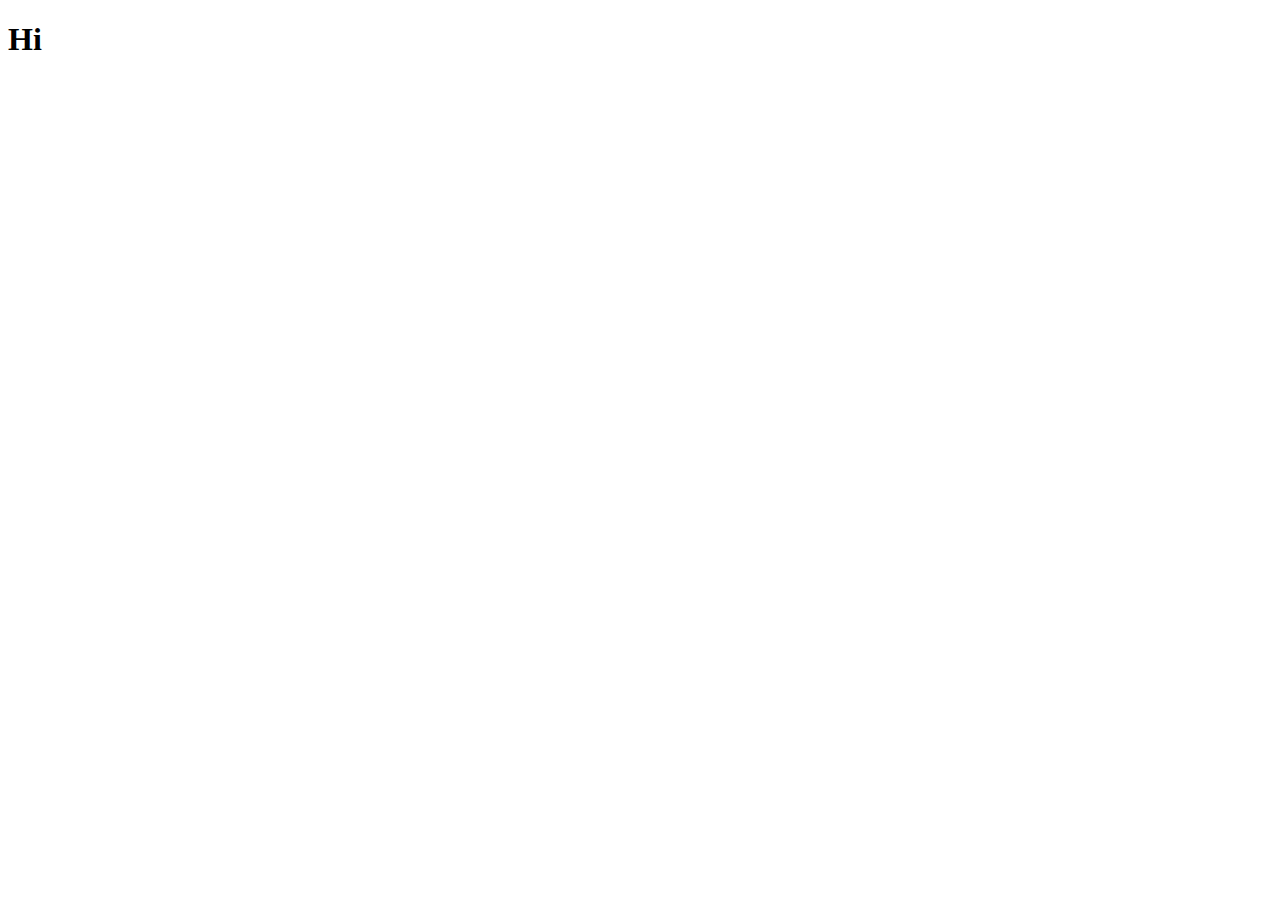
==== index.html @ 2e9fac11 "Setup do projeto" ====
<!DOCTYPE html>
<html lang="pt-br">
<head>
    <meta charset="UTF-8">
    <meta http-equiv="X-UA-Compatible" content="IE=edge">
    <meta name="viewport" content="width=device-width, initial-scale=1.0">
    <title>Home - Jogo da Forca</title>
</head>
<body>
    <h1>Hi</h1>
</body>
</html>
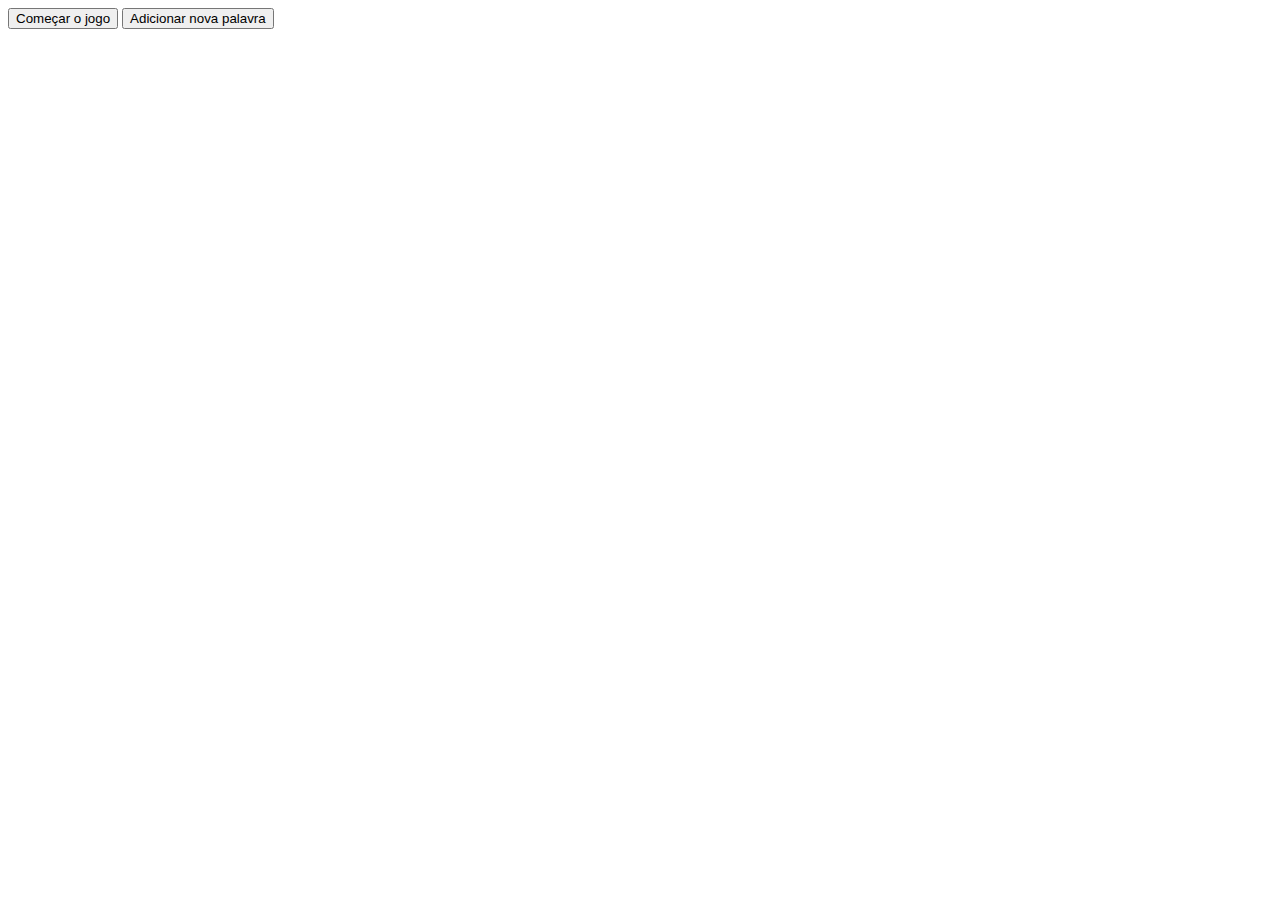
==== commit 5ed38bcf: "Adicionado modulo" ====
--- a/index.html
+++ b/index.html
@@ -4,9 +4,12 @@
     <meta charset="UTF-8">
     <meta http-equiv="X-UA-Compatible" content="IE=edge">
     <meta name="viewport" content="width=device-width, initial-scale=1.0">
-    <title>Home - Jogo da Forca</title>
+    <title>Jogo da Forca - Home</title>
 </head>
 <body>
-    <h1>Hi</h1>
+    <button id="btn">Começar o jogo</button>
+    <button>Adicionar nova palavra</button>
+
+    <script type="module" src="./assets/index.js"></script>
 </body>
 </html>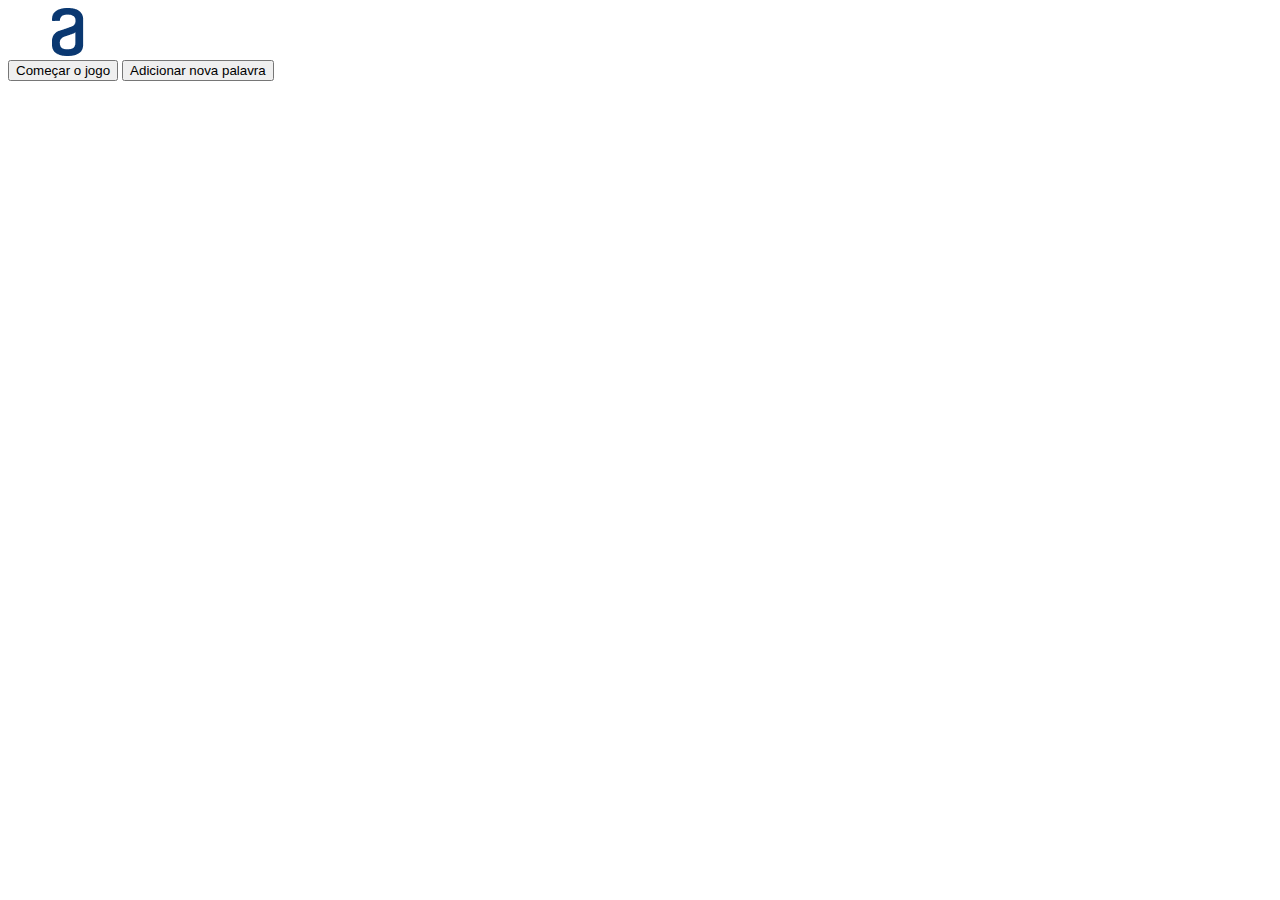
==== commit 0c2cd19f: "Adicionado logo da Alura" ====
--- a/index.html
+++ b/index.html
@@ -7,8 +7,13 @@
     <title>Jogo da Forca - Home</title>
 </head>
 <body>
-    <button id="btn">Começar o jogo</button>
-    <button>Adicionar nova palavra</button>
+    <header>
+        <img src="./assets/img/logo.png" alt="Logo">
+    </header>
+    <main>
+        <button id="btn">Começar o jogo</button>
+        <button>Adicionar nova palavra</button>
+    </main>
 
     <script type="module" src="./assets/index.js"></script>
 </body>
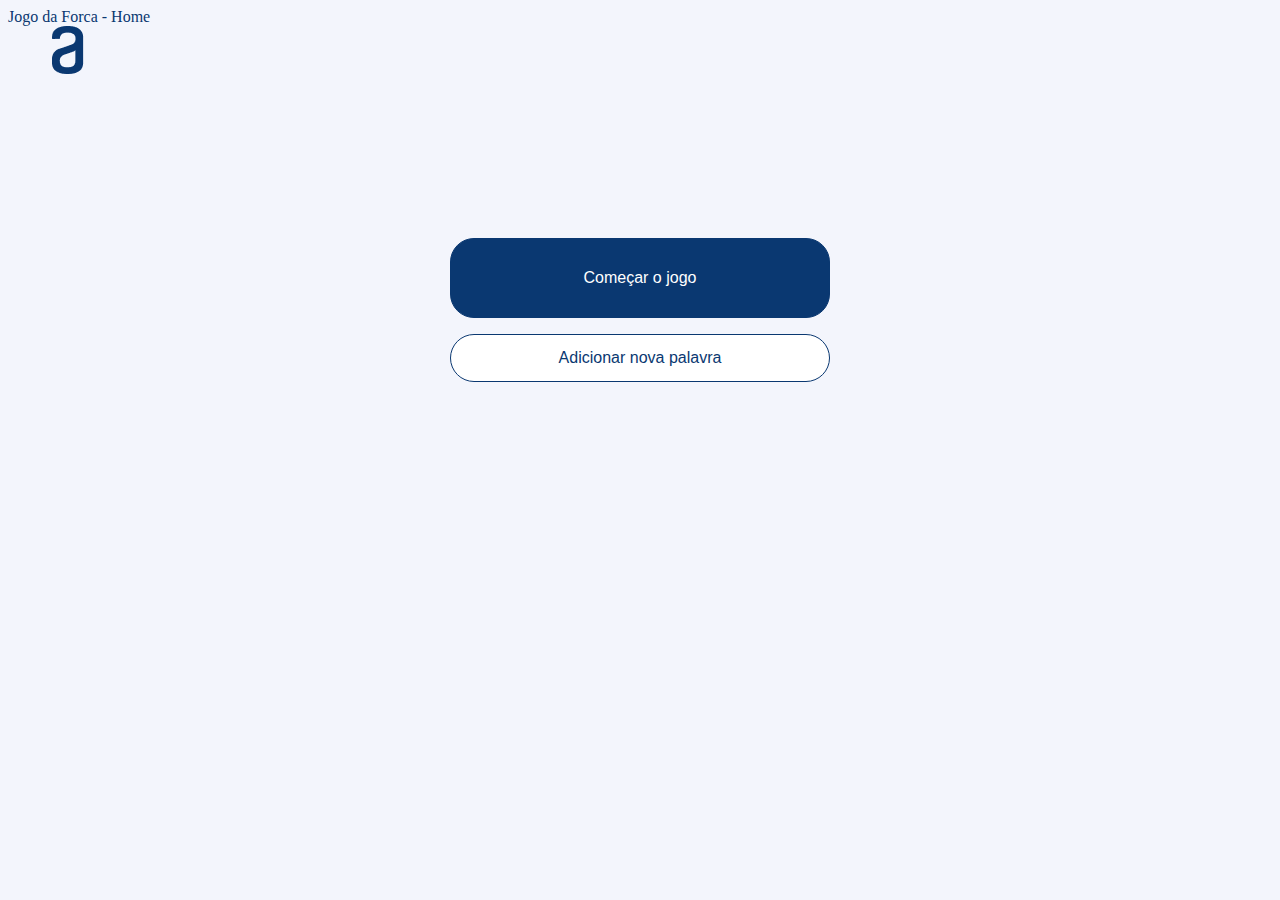
==== commit 0cd0c22d: "Adicionado estilo da página inicial" ====
--- a/index.html
+++ b/index.html
@@ -4,6 +4,8 @@
     <meta charset="UTF-8">
     <meta http-equiv="X-UA-Compatible" content="IE=edge">
     <meta name="viewport" content="width=device-width, initial-scale=1.0">
+    <link rel="stylesheet" href="assets/css/index.css">
+    <link rel="icon" href="assets/img/logo.png"
     <title>Jogo da Forca - Home</title>
 </head>
 <body>
@@ -11,10 +13,9 @@
         <img src="./assets/img/logo.png" alt="Logo">
     </header>
     <main>
-        <button id="btn">Começar o jogo</button>
-        <button>Adicionar nova palavra</button>
+        <button class="btn btn-blue">Começar o jogo</button>
+        <button class="btn">Adicionar nova palavra</button>
     </main>
 
-    <script type="module" src="./assets/index.js"></script>
 </body>
 </html>--- a/assets/css/index.css
+++ b/assets/css/index.css
@@ -0,0 +1,66 @@
+:root {
+    --clr-blue-100: #F3F5FC;
+    --clr-blue-400: #0A3871;
+    --clr-white: #fff;
+}
+
+* {
+    font-size: 16px;
+    color: var(--clr-blue-400);
+}
+
+body {
+    background-color: var(--clr-blue-100);
+}
+
+main > * {
+  display: flex;
+  flex-direction: column;
+  align-items: center;
+  margin: auto;
+}
+
+main > button:first-child {
+  margin-top: 10em;
+}
+
+.btn {
+    justify-content: center;
+    width: 76%;
+    height: 3em;
+    text-align: center;
+    background-color: var(--clr-white);
+    border: 1px solid var(--clr-blue-400);
+    border-radius: 24px;
+    cursor: pointer;
+    transition: background-color 0.5s ease-out;
+}
+
+.btn:hover {
+  background-color: #f7f7f7;
+}
+
+.btn-blue {
+  width: 80%;
+  height: 5em;
+  margin-bottom: 1em;
+  background-color: var(--clr-blue-400);
+  color: var(--clr-white);
+}
+
+.btn-blue:hover {
+  background-color: #105bb7;
+}
+
+@media (min-width: 768px) {
+  .btn {
+    width: 30%;
+  }
+}
+
+@media (min-width: 1440px) {
+  .btn {
+    width: 20%;
+    height: 5em;
+  }
+}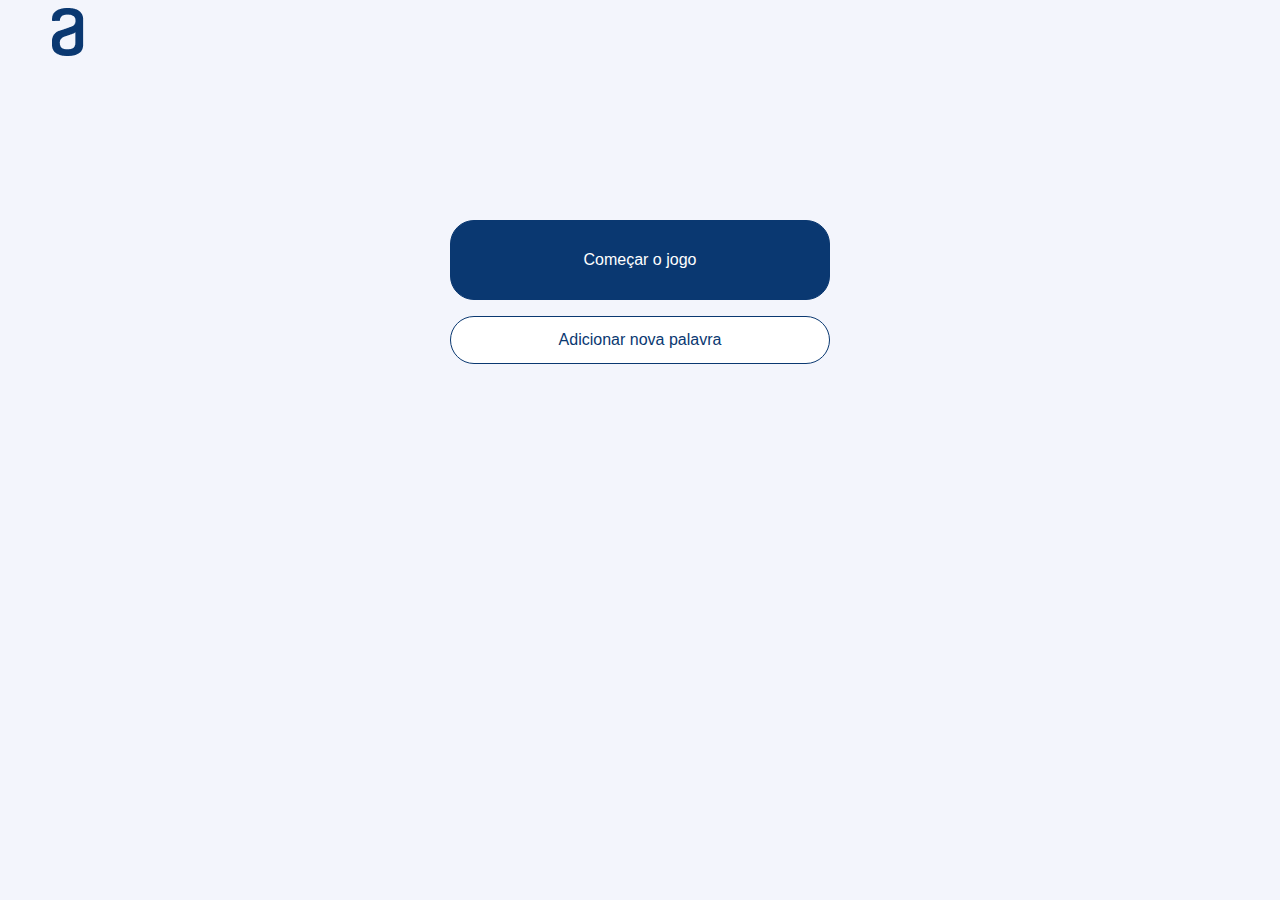
==== commit 845bde0e: "Título da home page consertado" ====
--- a/index.html
+++ b/index.html
@@ -5,7 +5,7 @@
     <meta http-equiv="X-UA-Compatible" content="IE=edge">
     <meta name="viewport" content="width=device-width, initial-scale=1.0">
     <link rel="stylesheet" href="assets/css/index.css">
-    <link rel="icon" href="assets/img/logo.png"
+    <link rel="icon" href="assets/img/logo.png">
     <title>Jogo da Forca - Home</title>
 </head>
 <body>
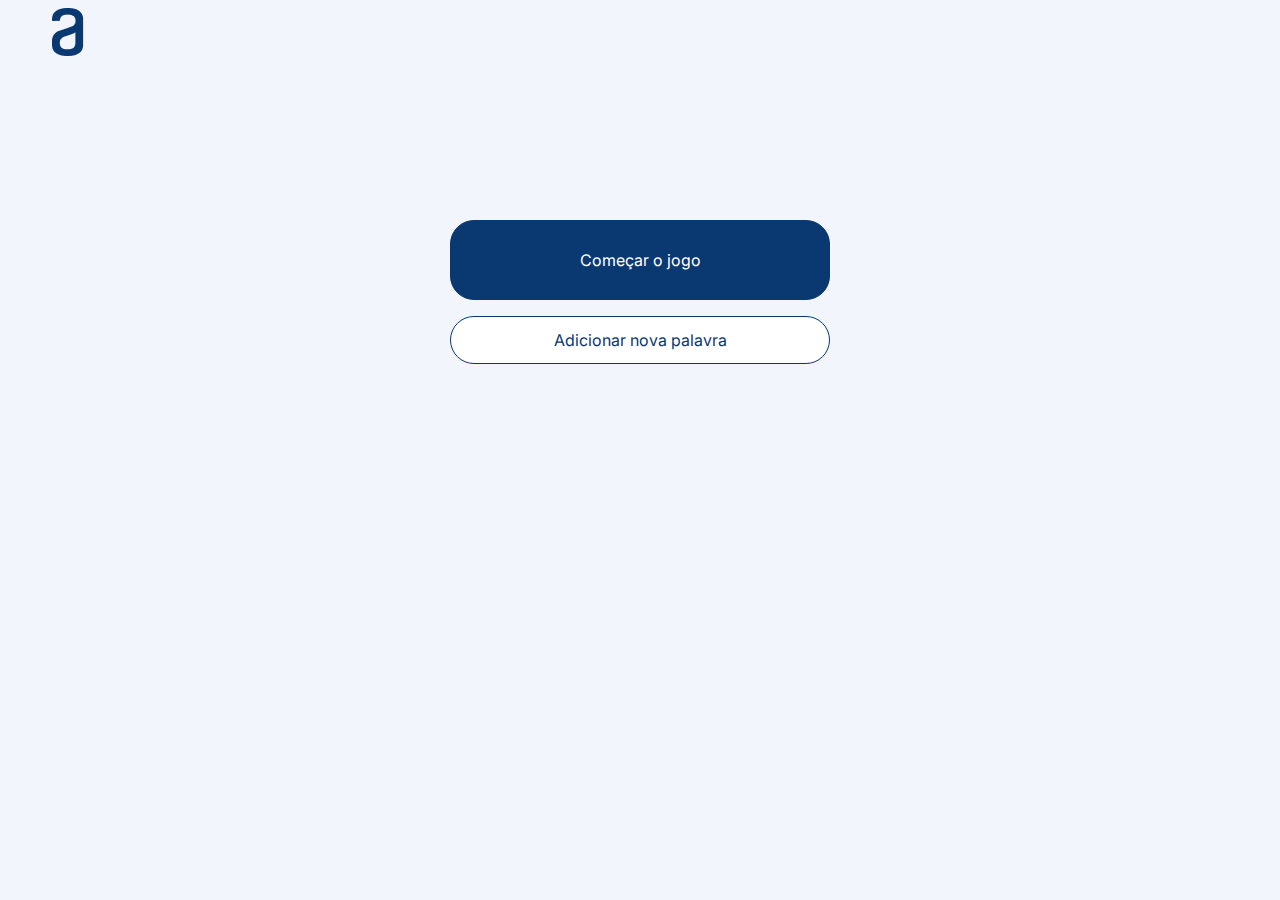
==== commit 074206f5: "Adicionado html da página de adição" ====
--- a/index.html
+++ b/index.html
@@ -6,6 +6,9 @@
     <meta name="viewport" content="width=device-width, initial-scale=1.0">
     <link rel="stylesheet" href="assets/css/index.css">
     <link rel="icon" href="assets/img/logo.png">
+    <link rel="preconnect" href="https://fonts.googleapis.com">
+    <link rel="preconnect" href="https://fonts.gstatic.com" crossorigin>
+    <link href="https://fonts.googleapis.com/css2?family=Inter:wght@400;700&display=swap" rel="stylesheet">
     <title>Jogo da Forca - Home</title>
 </head>
 <body>
@@ -14,8 +17,9 @@
     </header>
     <main>
         <button class="btn btn-blue">Começar o jogo</button>
-        <button class="btn">Adicionar nova palavra</button>
+        <button class="btn" onclick="irAdd()">Adicionar nova palavra</button>
     </main>
 
+    <script src="./assets/js/index.js"></script>
 </body>
 </html>--- a/assets/css/index.css
+++ b/assets/css/index.css
@@ -7,6 +7,7 @@
 * {
     font-size: 16px;
     color: var(--clr-blue-400);
+    font-family: 'Inter', sans-serif;
 }
 
 body {
